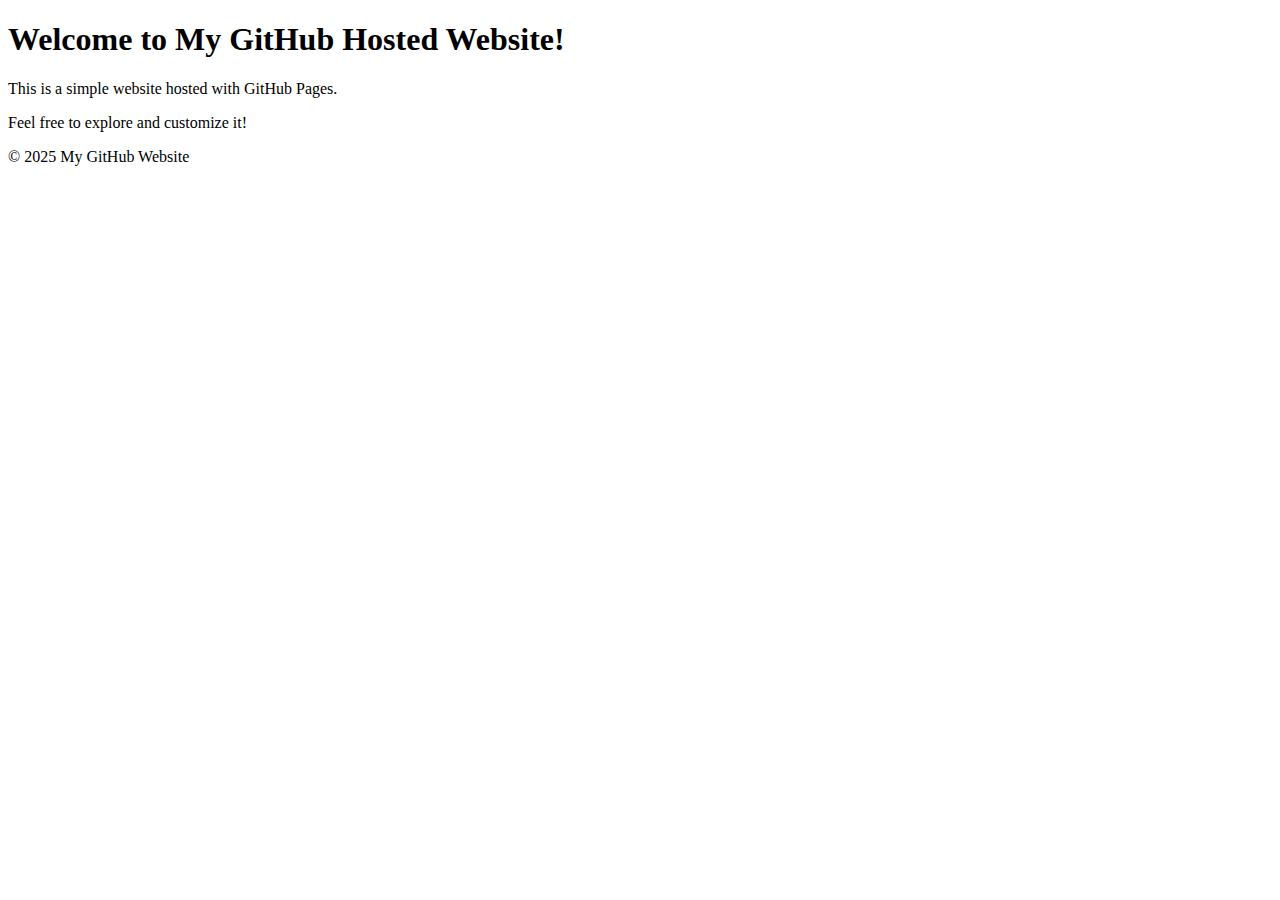
==== index.html @ 8d72b6b2 "Create index.html" ====
<!DOCTYPE html>
<html lang="en">
<head>
    <meta charset="UTF-8">
    <meta name="viewport" content="width=device-width, initial-scale=1.0">
    <title>My GitHub Hosted Website</title>
    <link rel="stylesheet" href="styles.css">
</head>
<body>
    <header>
        <h1>Welcome to My GitHub Hosted Website!</h1>
    </header>

    <section>
        <p>This is a simple website hosted with GitHub Pages.</p>
        <p>Feel free to explore and customize it!</p>
    </section>

    <footer>
        <p>&copy; 2025 My GitHub Website</p>
    </footer>
</body>
</html>
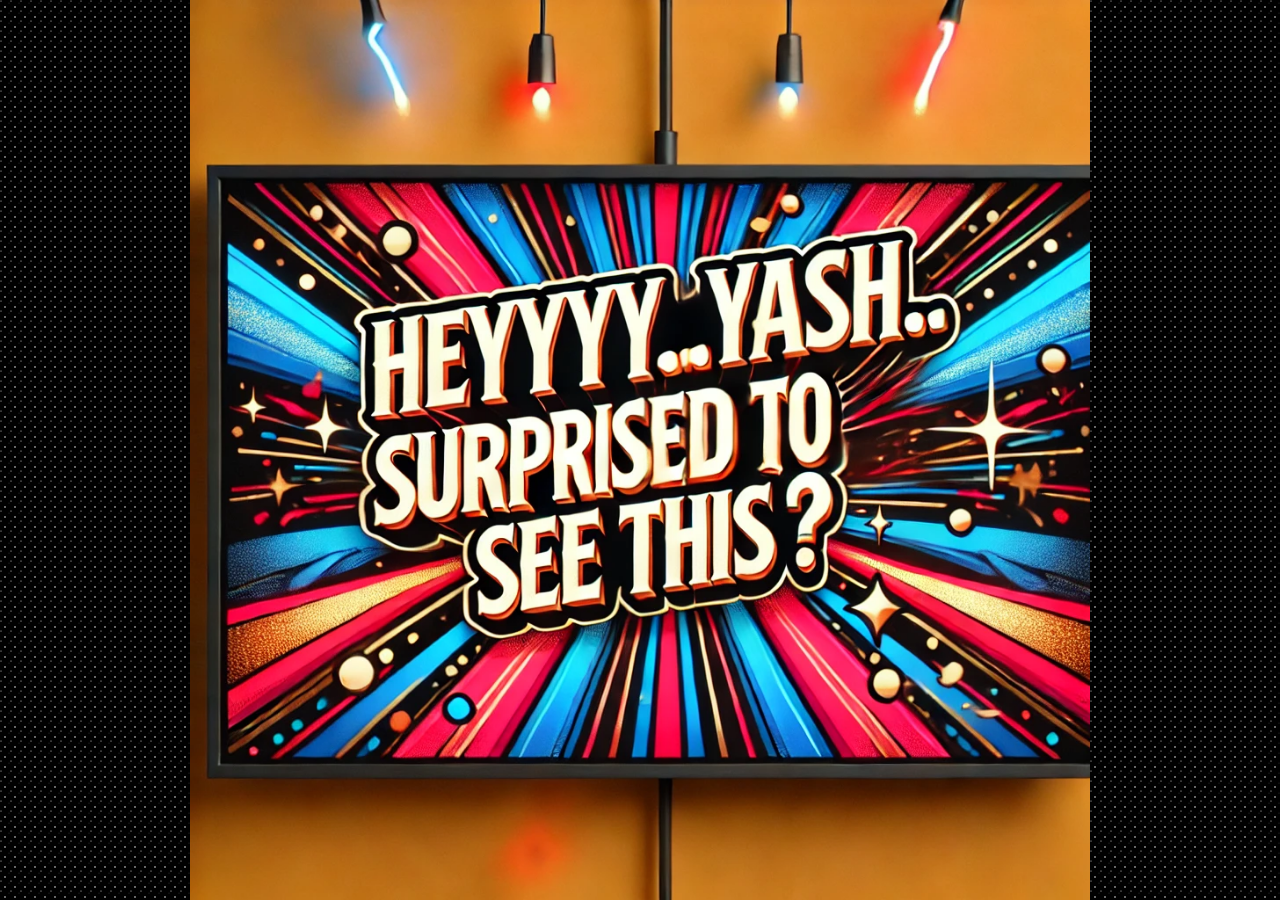
==== commit 5e7528e1: "commit2" ====
--- a/index.html
+++ b/index.html
@@ -1,23 +1,26 @@
 <!DOCTYPE html>
-<html lang="en">
+<html>
 <head>
-    <meta charset="UTF-8">
-    <meta name="viewport" content="width=device-width, initial-scale=1.0">
-    <title>My GitHub Hosted Website</title>
-    <link rel="stylesheet" href="styles.css">
+    <title>My GitHub Website</title>
+    <style>
+        body {
+            background-color: black;
+            background-image: url("data:image/svg+xml,%3Csvg xmlns='http://www.w3.org/2000/svg' width='100' height='100'%3E%3Cdefs%3E%3Cpattern id='starfield' width='10' height='10' patternUnits='userSpaceOnUse'%3E%3Ccircle cx='1' cy='1' r='0.5' fill='white'/%3E%3Ccircle cx='5' cy='7' r='0.75' fill='white'/%3E%3Ccircle cx='9' cy='3' r='0.25' fill='white'/%3E%3C/pattern%3E%3C/defs%3E%3Crect width='100' height='100' fill='url(%23starfield)'/%3E%3C/svg%3E");
+            display: flex;
+            justify-content: center;
+            align-items: center;
+            min-height: 100vh;
+            margin: 0;
+        }
+
+        img {
+            display: block; /* Ensures no extra spacing around the image */
+            max-width: 100%; /* Makes the image responsive */
+            max-height: 100vh; /*Limits to screen height*/
+        }
+    </style>
 </head>
 <body>
-    <header>
-        <h1>Welcome to My GitHub Hosted Website!</h1>
-    </header>
-
-    <section>
-        <p>This is a simple website hosted with GitHub Pages.</p>
-        <p>Feel free to explore and customize it!</p>
-    </section>
-
-    <footer>
-        <p>&copy; 2025 My GitHub Website</p>
-    </footer>
+    <img src="img1.webp" alt="My Image">
 </body>
 </html>
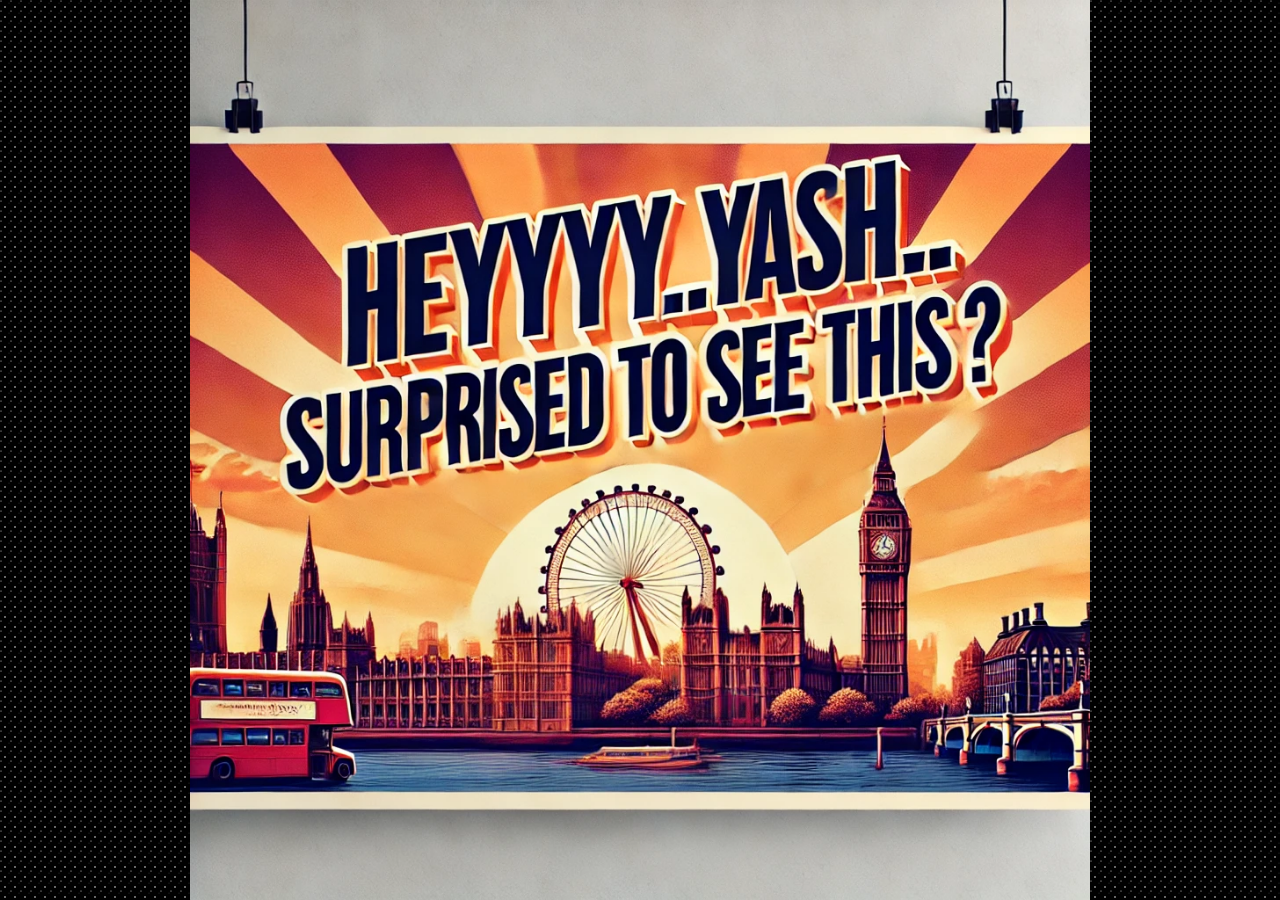
==== commit 328f74da: "c3" ====
--- a/index.html
+++ b/index.html
@@ -2,6 +2,7 @@
 <html>
 <head>
     <title>My GitHub Website</title>
+    <meta name="viewport" content="width=device-width, initial-scale=1.0">
     <style>
         body {
             background-color: black;
@@ -14,9 +15,19 @@
         }
 
         img {
-            display: block; /* Ensures no extra spacing around the image */
-            max-width: 100%; /* Makes the image responsive */
-            max-height: 100vh; /*Limits to screen height*/
+            display: block;
+            max-width: 100%;
+            max-height: 100vh;
+        }
+
+        /* iPhone 12 Specific Styles */
+        @media only screen and (width: 390px) and (height: 844px) {
+            body {
+                /* Adjustments for iPhone 12 if needed */
+            }
+            img {
+                /* Specific image adjustments for iPhone 12 */
+            }
         }
     </style>
 </head>
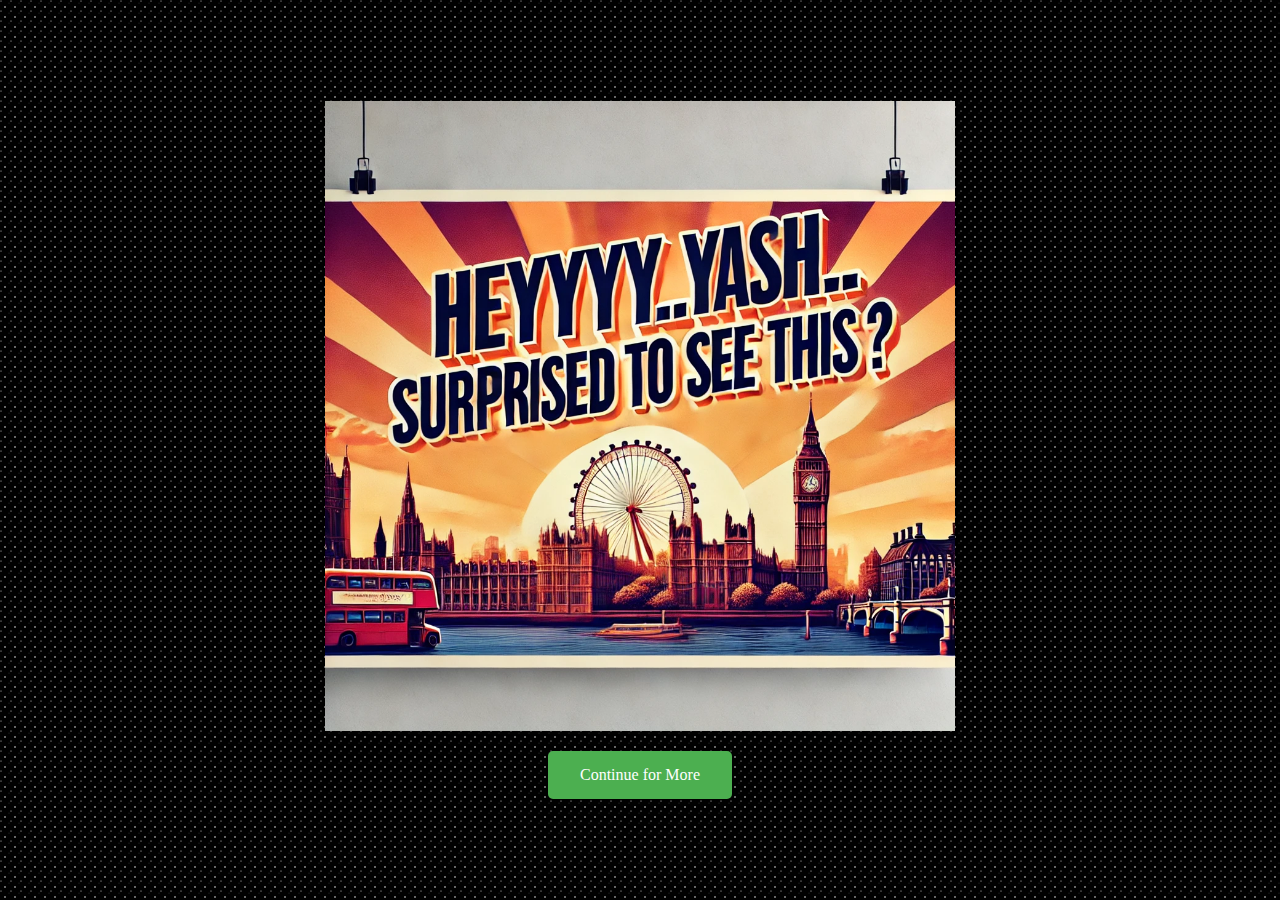
==== commit a94271c4: "commit" ====
--- a/index.html
+++ b/index.html
@@ -1,37 +1,67 @@
 <!DOCTYPE html>
 <html>
 <head>
-    <title>My GitHub Website</title>
+    <title>My GitHub Website - Page 1</title>
     <meta name="viewport" content="width=device-width, initial-scale=1.0">
     <style>
         body {
             background-color: black;
             background-image: url("data:image/svg+xml,%3Csvg xmlns='http://www.w3.org/2000/svg' width='100' height='100'%3E%3Cdefs%3E%3Cpattern id='starfield' width='10' height='10' patternUnits='userSpaceOnUse'%3E%3Ccircle cx='1' cy='1' r='0.5' fill='white'/%3E%3Ccircle cx='5' cy='7' r='0.75' fill='white'/%3E%3Ccircle cx='9' cy='3' r='0.25' fill='white'/%3E%3C/pattern%3E%3C/defs%3E%3Crect width='100' height='100' fill='url(%23starfield)'/%3E%3C/svg%3E");
             display: flex;
+            flex-direction: column;
             justify-content: center;
             align-items: center;
             min-height: 100vh;
             margin: 0;
+            color: white;
         }
 
         img {
             display: block;
-            max-width: 100%;
-            max-height: 100vh;
+            max-width: 80%;
+            max-height: 70vh;
+            margin-bottom: 20px;
         }
 
-        /* iPhone 12 Specific Styles */
-        @media only screen and (width: 390px) and (height: 844px) {
-            body {
-                /* Adjustments for iPhone 12 if needed */
+        a {
+            background-color: #4CAF50;
+            border: none;
+            color: white;
+            padding: 15px 32px;
+            text-align: center;
+            text-decoration: none;
+            display: inline-block;
+            font-size: 16px;
+            cursor: pointer;
+            border-radius: 5px;
+            transition: transform 0.2s, box-shadow 0.2s; /* Smooth transition for hover effects */
+        }
+
+        a:hover {
+            transform: translateY(-3px); /* Move button up slightly */
+            box-shadow: 0 5px 15px rgba(0, 0, 0, 0.3); /* Add a shadow */
+        }
+
+        /* Optional: Add a pulsing animation */
+        @keyframes pulse {
+            0% {
+                transform: scale(1);
             }
-            img {
-                /* Specific image adjustments for iPhone 12 */
+            50% {
+                transform: scale(1.05);
             }
+            100% {
+                transform: scale(1);
+            }
+        }
+
+        .pulse-animation {
+            animation: pulse 2s infinite; /* Apply the pulsing animation */
         }
     </style>
 </head>
 <body>
     <img src="img1.webp" alt="My Image">
+    <a href="page2.html" class="pulse-animation">Continue for More</a>
 </body>
 </html>
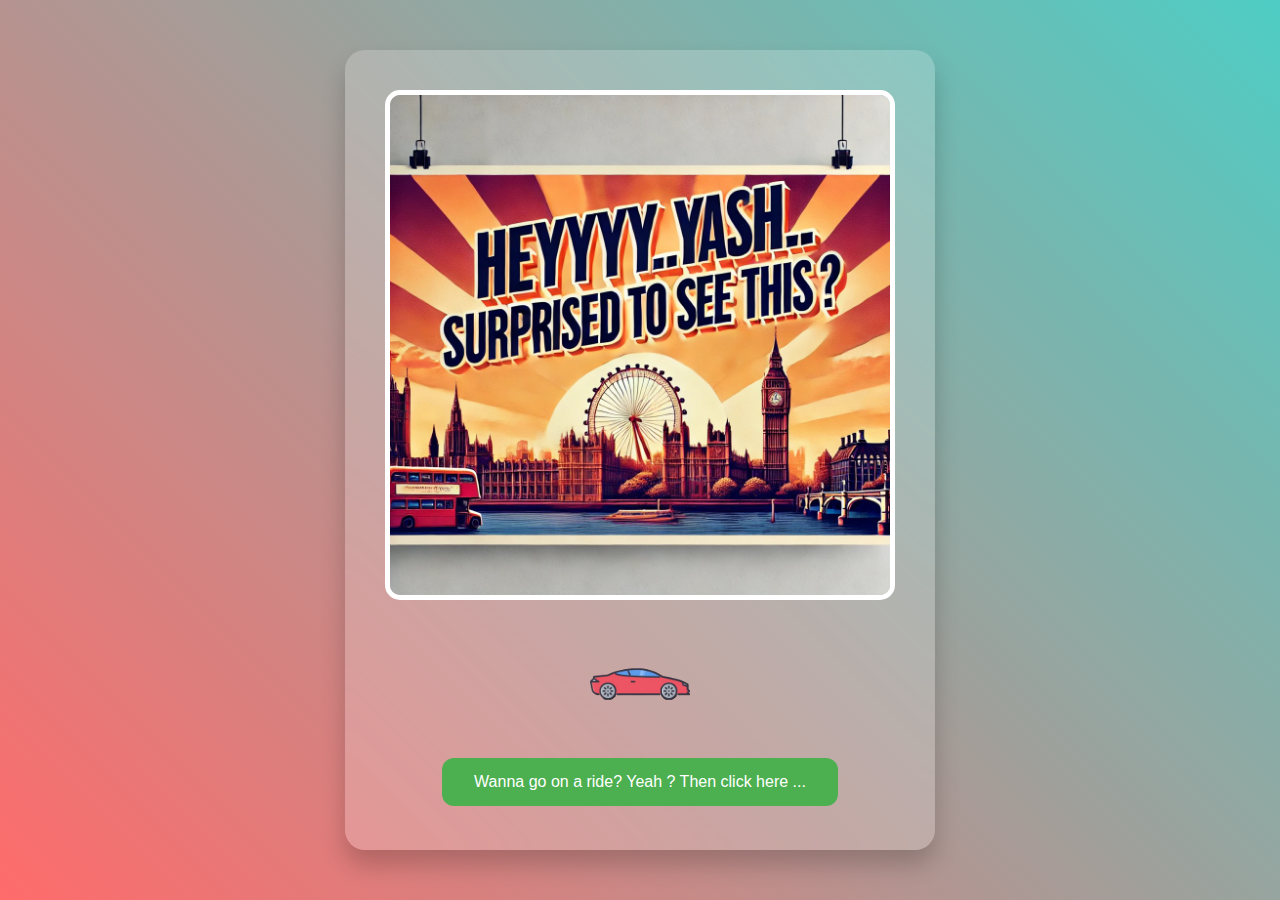
==== commit 06565463: "c1" ====
--- a/index.html
+++ b/index.html
@@ -1,67 +1,22 @@
 <!DOCTYPE html>
-<html>
+<html lang="en">
 <head>
-    <title>My GitHub Website - Page 1</title>
+    <meta charset="UTF-8">
     <meta name="viewport" content="width=device-width, initial-scale=1.0">
-    <style>
-        body {
-            background-color: black;
-            background-image: url("data:image/svg+xml,%3Csvg xmlns='http://www.w3.org/2000/svg' width='100' height='100'%3E%3Cdefs%3E%3Cpattern id='starfield' width='10' height='10' patternUnits='userSpaceOnUse'%3E%3Ccircle cx='1' cy='1' r='0.5' fill='white'/%3E%3Ccircle cx='5' cy='7' r='0.75' fill='white'/%3E%3Ccircle cx='9' cy='3' r='0.25' fill='white'/%3E%3C/pattern%3E%3C/defs%3E%3Crect width='100' height='100' fill='url(%23starfield)'/%3E%3C/svg%3E");
-            display: flex;
-            flex-direction: column;
-            justify-content: center;
-            align-items: center;
-            min-height: 100vh;
-            margin: 0;
-            color: white;
-        }
-
-        img {
-            display: block;
-            max-width: 80%;
-            max-height: 70vh;
-            margin-bottom: 20px;
-        }
-
-        a {
-            background-color: #4CAF50;
-            border: none;
-            color: white;
-            padding: 15px 32px;
-            text-align: center;
-            text-decoration: none;
-            display: inline-block;
-            font-size: 16px;
-            cursor: pointer;
-            border-radius: 5px;
-            transition: transform 0.2s, box-shadow 0.2s; /* Smooth transition for hover effects */
-        }
-
-        a:hover {
-            transform: translateY(-3px); /* Move button up slightly */
-            box-shadow: 0 5px 15px rgba(0, 0, 0, 0.3); /* Add a shadow */
-        }
-
-        /* Optional: Add a pulsing animation */
-        @keyframes pulse {
-            0% {
-                transform: scale(1);
-            }
-            50% {
-                transform: scale(1.05);
-            }
-            100% {
-                transform: scale(1);
-            }
-        }
-
-        .pulse-animation {
-            animation: pulse 2s infinite; /* Apply the pulsing animation */
-        }
-    </style>
+    <title>Hey Yash!</title>
+    <link rel="stylesheet" href="page1_styles.css">
 </head>
 <body>
-    <img src="img1.webp" alt="My Image">
-    <a href="page2.html" class="pulse-animation">Continue for More</a>
+    <div class="poster-container">
+        <img src="poster_image.jpg" alt="Surprise Poster" class="poster-image">
+        
+        <div class="car-section">
+            <!-- <div class="car" id="car">🚗</div> -->
+            <img src="media/car_image.png" alt="Car" class="car" id="car" style="max-width: 200px; max-height: 100px; object-fit: contain;">
+            <button class="ride-button" id="rideButton">Wanna go on a ride? Yeah ? Then click here ...</button>
+        </div>
+    </div>
+
+    <script src="page1_script.js"></script>
 </body>
 </html>
--- a/page1_styles.css
+++ b/page1_styles.css
@@ -0,0 +1,107 @@
+body {
+    background: linear-gradient(45deg, #ff6b6b, #4ecdc4);
+    font-family: 'Arial', sans-serif;
+    display: flex;
+    justify-content: center;
+    align-items: center;
+    height: 100vh;
+    margin: 0;
+    overflow: hidden;
+}
+
+.poster-container {
+    background-color: rgba(255, 255, 255, 0.2);
+    border-radius: 20px;
+    padding: 40px;
+    text-align: center;
+    box-shadow: 0 15px 25px rgba(0,0,0,0.2);
+    backdrop-filter: blur(10px);
+    animation: pulse 2s infinite alternate;
+}
+
+.poster-image {
+    max-width: 500px;
+    border-radius: 15px;
+    border: 5px solid white;
+    transition: transform 0.3s ease;
+}
+
+.poster-image:hover {
+    transform: scale(1.05);
+}
+
+.car-section {
+    display: flex;
+    flex-direction: column;
+    align-items: center;
+    margin-top: 30px;
+}
+
+.car {
+    width: 400px;  /* Adjust based on your image size */
+    height: 200px; /* Adjust based on your image size */
+    background-image: url('media/car_image.png');
+    background-size: contain;
+    background-repeat: no-repeat;
+    background-position: center;
+    margin-bottom: 20px;
+    transition: transform 1s ease;
+}
+
+.ride-button {
+    background-color: #4CAF50;
+    border: none;
+    color: white;
+    padding: 15px 32px;
+    text-align: center;
+    text-decoration: none;
+    display: inline-block;
+    font-size: 16px;
+    margin: 4px 2px;
+    cursor: pointer;
+    border-radius: 12px;
+    transition: all 2s ease;
+}
+
+.ride-button:hover {
+    background-color: #45a049;
+    transform: scale(1.05);
+}
+
+.car-move {
+    animation: carRide 3s linear;
+}
+
+@keyframes carRide {
+    0% {
+        transform: translateX(0);
+    }
+    100% {
+        transform: translateX(calc(100vw - 100px));
+    }
+}
+
+@keyframes pulse {
+    from {
+        transform: scale(1);
+    }
+    to {
+        transform: scale(1.02);
+    }
+}
+
+/* Responsive Design */
+@media screen and (max-width: 600px) {
+    .poster-container {
+        padding: 20px;
+    }
+    
+    .poster-image {
+        max-width: 300px;
+    }
+
+    .car {
+        width: 150px;  /* Smaller size for mobile */
+        height: 75px;
+    }
+}
